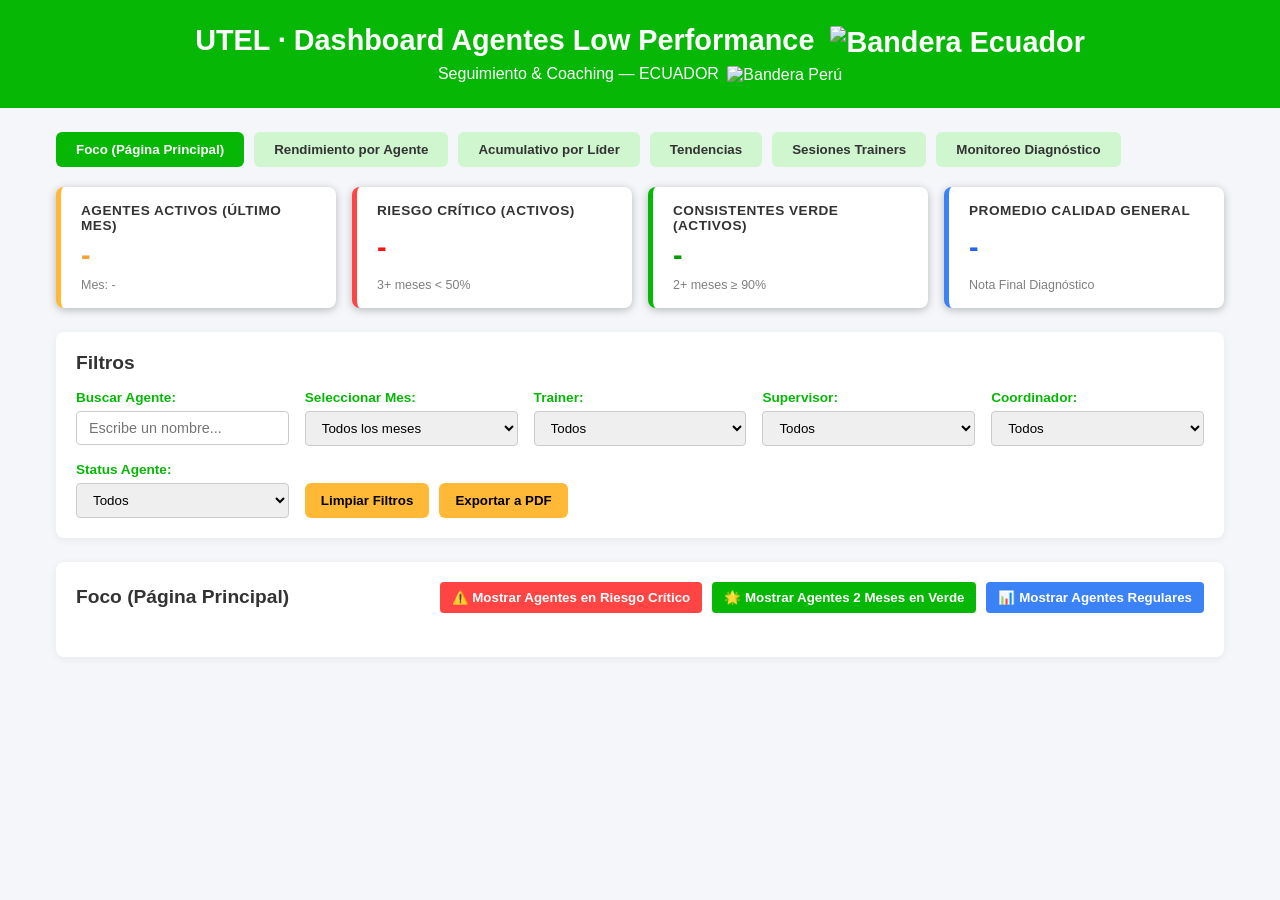
==== index.html @ 26c45c44 "First try with Ecuador Just changed links and Name in title" ====
<!DOCTYPE html> 
<html lang="es">
<head>
  <meta charset="UTF-8">
  <meta name="viewport" content="width=device-width, initial-scale=1.0">
  <title>Dashboard Agentes Low Performance · ECUADOR</title>
  
  <!-- FAVICON DE LA BANDERITA -->
  <link rel="icon" type="image/png" href="https://flagcdn.com/w40/ec.png">
  
  <!-- Estilos propios -->
  <link rel="stylesheet" href="style.css">
  
  <!-- Librerías externas: PapaParse y Chart.js -->
  <script src="https://cdn.jsdelivr.net/npm/papaparse@5.4.1/papaparse.min.js"></script>
  <script src="https://cdn.jsdelivr.net/npm/chart.js"></script>
  <!-- Plugin de Anotaciones para las líneas objetivo -->
  <script src="https://cdn.jsdelivr.net/npm/chartjs-plugin-annotation@2.1.2/dist/chartjs-plugin-annotation.min.js"></script>

  <!-- Librerías para exportar a PDF -->
  <script src="https://cdnjs.cloudflare.com/ajax/libs/jspdf/2.5.1/jspdf.umd.min.js"></script>
  <script src="https://cdnjs.cloudflare.com/ajax/libs/jspdf-autotable/3.5.31/jspdf.plugin.autotable.min.js"></script>

  <script src="https://cdnjs.cloudflare.com/ajax/libs/html2canvas/1.4.1/html2canvas.min.js"></script>
  <script src="https://cdnjs.cloudflare.com/ajax/libs/jspdf/2.5.1/jspdf.umd.min.js"></script>
  <script src="https://cdnjs.cloudflare.com/ajax/libs/jspdf-autotable/3.5.31/jspdf.plugin.autotable.min.js"></script>

</head>
<body>

  <!-- Encabezado / Header -->
  <header class="header">
    <h1>
      UTEL · Dashboard Agentes Low Performance
      <img src="https://flagcdn.com/w40/ec.png" alt="Bandera Ecuador" style="vertical-align: middle; height: 26px; margin-left: 8px; border-radius: 2px;">
    </h1>
    <p>
      Seguimiento & Coaching — ECUADOR 
      <img src="https://flagcdn.com/w20/pe.png" alt="Bandera Perú" style="vertical-align: middle; height: 14px; margin-left: 4px; border-radius: 2px;">
    </p>
  </header>

  <main class="container">

    <!-- PESTAÑAS NAVEGACIÓN -->
    <div class="tabs-container">
      <button class="tab-button active" onclick="switchTab('focus', event)">Foco (Página Principal)</button>
      <button class="tab-button" onclick="switchTab('agents', event)">Rendimiento por Agente</button>
      <button class="tab-button" onclick="switchTab('leaders', event)">Acumulativo por Líder</button>
      <button class="tab-button" onclick="switchTab('trends', event)">Tendencias</button>
      <button class="tab-button" onclick="switchTab('sessions', event)">Sesiones Trainers</button>
      <button class="tab-button" onclick="switchTab('diagnostic', event)">Monitoreo Diagnóstico</button>
    </div>

    <!-- HEADER SUMMARY (KPI CARDS) -->
    <section class="summary-cards-grid">
      <div class="summary-card">
        <div class="summary-card-title">Agentes Activos (Último Mes)</div>
        <div class="summary-card-value" id="kpi-active-agents">-</div>
        <div class="summary-card-sub" id="kpi-active-month">Mes: -</div>
      </div>
      <div class="summary-card border-red">
        <div class="summary-card-title">Riesgo Crítico (Activos)</div>
        <div class="summary-card-value text-red" id="kpi-critical-risk">-</div>
        <div class="summary-card-sub">3+ meses &lt; 50%</div>
      </div>
      <div class="summary-card border-green">
        <div class="summary-card-title">Consistentes Verde (Activos)</div>
        <div class="summary-card-value text-green" id="kpi-consistent-green">-</div>
        <div class="summary-card-sub">2+ meses ≥ 90%</div>
      </div>
      <div class="summary-card border-blue">
        <div class="summary-card-title">Promedio Calidad General</div>
        <div class="summary-card-value text-blue" id="kpi-avg-quality">-</div>
        <div class="summary-card-sub">Nota Final Diagnóstico</div>
      </div>
    </section>

    <!-- BARRA DE FILTROS -->
    <section class="filters-card">
      <h2>Filtros</h2>
      <div class="filters-grid">
        <div>
          <label for="filter-search">Buscar Agente:</label>
          <input type="text" id="filter-search" placeholder="Escribe un nombre..." autocomplete="off">
        </div>
        <div>
          <label for="filter-mes">Seleccionar Mes:</label>
          <select id="filter-mes">
            <option value="todos">Todos los meses</option>
          </select>
        </div>
        <div>
          <label for="filter-trainer">Trainer:</label>
          <select id="filter-trainer"><option value="">Todos</option></select>
        </div>
        <div>
          <label for="filter-supervisor">Supervisor:</label>
          <select id="filter-supervisor"><option value="">Todos</option></select>
        </div>
        <div>
          <label for="filter-coordinador">Coordinador:</label>
          <select id="filter-coordinador"><option value="">Todos</option></select>
        </div>
        <div>
          <label for="filter-status">Status Agente:</label>
          <select id="filter-status"><option value="">Todos</option></select>
        </div>
        <div class="filter-actions-container">
          <button id="btn-reset" type="button" class="btn-filter">Limpiar Filtros</button>
          <button id="btn-export-pdf" type="button" class="btn-filter btn-pdf">Exportar a PDF</button>
        </div>
      </div>
    </section>

    <!-- TAB FOCO: Foco (Página Principal) -->
    <section id="tab-focus" class="table-card tab-content active">
      <div class="table-header-flex">
        <h2>Foco (Página Principal)</h2>
        <div class="header-buttons" style="display: flex; gap: 10px;">
          <button id="btn-critical-risk" type="button" class="btn-risk" onclick="toggleCriticalRiskFilter()">
            ⚠️ Mostrar Agentes en Riesgo Crítico
          </button>
          <button id="btn-consistent-green" type="button" class="btn-green" onclick="toggleConsistentGreenFilter()">
            🌟 Mostrar Agentes 2 Meses en Verde
          </button>
          <button id="btn-regular-performers" type="button" class="btn-regular" onclick="toggleRegularPerformersFilter()">
            📊 Mostrar Agentes Regulares
          </button>
        </div>
      </div>
      <div class="table-wrapper">
        <table id="focus-table">
          <thead></thead>
          <tbody></tbody>
        </table>
      </div>
    </section>

    <!-- TAB 1: Tabla de Agentes Completa -->
    <section id="tab-agents" class="table-card tab-content" style="display: none;">
      <h2>Listado de Agentes</h2>
      <div class="table-wrapper">
        <table id="agents-table">
          <thead>
            <tr>
              <th onclick="handleSort('agents-table', 'PROMOTOR')">Agente</th>
              <th onclick="handleSort('agents-table', 'TRAINER')">Trainer</th>
              <th onclick="handleSort('agents-table', 'SUPERVISOR')">Supervisor</th>
              <th onclick="handleSort('agents-table', 'COORDINADOR')">Coordinador</th>
              <th onclick="handleSort('agents-table', 'META')">Meta</th>
              <th onclick="handleSort('agents-table', 'V1')">V1</th>
              <th onclick="handleSort('agents-table', 'V2')">V2</th>
              <th onclick="handleSort('agents-table', 'V3')">V3</th>
              <th onclick="handleSort('agents-table', 'V4')">V4</th>
              <th onclick="handleSort('agents-table', 'V5')">V5</th>
              <th onclick="handleSort('agents-table', 'CIERRE')">Cierre</th>
              <th onclick="handleSort('agents-table', 'CUMPLIMIENTO MES')">Cumpl. %</th>
              <th onclick="handleSort('agents-table', 'STATUS AGENTE')">Status</th>
              <th onclick="handleSort('agents-table', 'MESES_ACTIVO')">Mes(es) Activo</th>
            </tr>
          </thead>
          <tbody></tbody>
        </table>
      </div>
    </section>

    <!-- TAB 2: Acumulativos por Líder -->
    <section id="tab-leaders" class="tab-content" style="display: none;">
      <div class="table-card" style="margin-bottom: 25px;">
        <h2>Acumulativo por Supervisor</h2>
        <div class="table-wrapper">
          <table id="supervisors-table">
            <thead>
              <tr>
                <th onclick="handleSort('supervisors-table', 'leader')">Supervisor</th>
                <th onclick="handleSort('supervisors-table', 'agentsCount')">Agentes a Cargo</th>
                <th onclick="handleSort('supervisors-table', 'metaTotal')">Meta Total</th>
                <th onclick="handleSort('supervisors-table', 'v1')">V1</th>
                <th onclick="handleSort('supervisors-table', 'v2')">V2</th>
                <th onclick="handleSort('supervisors-table', 'v3')">V3</th>
                <th onclick="handleSort('supervisors-table', 'v4')">V4</th>
                <th onclick="handleSort('supervisors-table', 'v5')">V5</th>
                <th onclick="handleSort('supervisors-table', 'cierre')">Cierre Total</th>
                <th onclick="handleSort('supervisors-table', 'compliancePct')">Cumplimiento Promedio %</th>
              </tr>
            </thead>
            <tbody></tbody>
          </table>
        </div>
      </div>

      <div class="table-card">
        <h2>Acumulativo por Coordinador</h2>
        <div class="table-wrapper">
          <table id="coordinators-table">
            <thead>
              <tr>
                <th onclick="handleSort('coordinators-table', 'leader')">Coordinador</th>
                <th onclick="handleSort('coordinators-table', 'agentsCount')">Agentes a Cargo</th>
                <th onclick="handleSort('coordinators-table', 'metaTotal')">Meta Total</th>
                <th onclick="handleSort('coordinators-table', 'v1')">V1</th>
                <th onclick="handleSort('coordinators-table', 'v2')">V2</th>
                <th onclick="handleSort('coordinators-table', 'v3')">V3</th>
                <th onclick="handleSort('coordinators-table', 'v4')">V4</th>
                <th onclick="handleSort('coordinators-table', 'v5')">V5</th>
                <th onclick="handleSort('coordinators-table', 'cierre')">Cierre Total</th>
                <th onclick="handleSort('coordinators-table', 'compliancePct')">Cumplimiento Promedio %</th>
              </tr>
            </thead>
            <tbody></tbody>
          </table>
        </div>
      </div>
    </section>

    <!-- TAB 3: Tendencias -->
    <section id="tab-trends" class="tab-content" style="display: none;">
      <div class="subtabs-container" style="margin-bottom: 15px; display: flex; gap: 8px;">
        <button class="subtab-button active" onclick="switchSubTab('trends-agent', event)">Por Agente</button>
        <button class="subtab-button" onclick="switchSubTab('trends-leader', event)">Por Líder</button>
        <button class="subtab-button" onclick="switchSubTab('trends-global', event)">Global</button>
      </div>
    
      <div id="subtab-trends-agent" class="subtab-content">
        <div id="agent-trends-cards-container" class="agent-cards-grid"></div>
      </div>
    
      <div id="subtab-trends-leader" class="subtab-content" style="display: none;">
        <!-- Gráfico: Promotores por Supervisor -->
        <div class="chart-card" style="margin-bottom: 24px;">
          <div class="chart-wrapper">
            <canvas id="chartPromotoresPorLider"></canvas>
          </div>
        </div>

        <!-- Gráfico de líneas: Cumplimiento % por Supervisor -->
        <div class="chart-card" style="margin-bottom: 24px;">
          <div class="chart-wrapper">
            <canvas id="chartCumplimientoPorLider"></canvas>
          </div>
        </div>

        <!-- Gráfico: Ventas por Supervisor -->
        <div class="chart-card">
          <div class="chart-wrapper">
            <canvas id="chartAgentesPorLider"></canvas>
          </div>
        </div>
      </div>

      <!-- Subpestaña Global con los 3 gráficos -->
      <div id="subtab-trends-global" class="subtab-content" style="display: none;">
        <!-- Gráfico 1: Ventas vs Meta -->
        <div class="chart-card" style="margin-bottom: 24px;">
          <div class="chart-wrapper">
            <canvas id="chartGlobalVentas"></canvas>
          </div>
        </div>

        <!-- Gráfico 2: Ventas por Semana (V1 a V5) -->
        <div class="chart-card" style="margin-bottom: 24px;">
          <div class="chart-wrapper">
            <canvas id="chartGlobalSemanas"></canvas>
          </div>
        </div>

        <!-- Gráfico 3: Semáforo Global por Mes (Barras Apiladas) -->
        <div class="chart-card" style="margin-bottom: 24px;">
          <div class="chart-wrapper">
            <canvas id="chartGlobalSemaforo"></canvas>
          </div>
        </div>
      </div>
    </section>

    <!-- TAB 4: Sesiones Trainers -->
    <section id="tab-sessions" class="tab-content" style="display: none;">
      <div id="trainer-sessions-container" class="sessions-cards-grid"></div>
    </section>

    <!-- TAB 5: Monitoreo Diagnóstico -->
    <section id="tab-diagnostic" class="tab-content" style="display: none;">
    
      <!-- Gráfico de Dispersión Calidad vs. Cumplimiento -->
      <div class="chart-card" style="margin-bottom: 24px;">
        <h2>Matriz de Correlación: Calidad vs. Cumplimiento</h2>
        <div class="chart-wrapper" style="height: 400px;">
          <canvas id="chartQualityVsPerformance"></canvas>
        </div>
      </div>

      <!-- 2. Tabla de Evaluación -->
      <div class="table-card">
        <h2>Evaluación y Diagnóstico por Agente</h2>
        <div class="table-wrapper">
          <table id="diagnostic-table">
            <thead>
              <tr>
                <th onclick="handleSort('diagnostic-table', 'PROMOTOR')">Agente</th>
                <th onclick="handleSort('diagnostic-table', '_MES_ORIGEN')">Mes</th>
                <th onclick="handleSort('diagnostic-table', 'NOTA HABILIDADES COMUNICATIVAS')">Hab. Comunicativas</th>
                <th onclick="handleSort('diagnostic-table', 'NOTA SONDEO')">Sondeo</th>
                <th onclick="handleSort('diagnostic-table', 'NOTA PERSONALIZACIÓN')">Personalización</th>
                <th onclick="handleSort('diagnostic-table', 'NOTA MANEJO DE OBJECIONES')">Manejo Objeciones</th>
                <th onclick="handleSort('diagnostic-table', 'NOTA CIERRE')">Nota Cierre</th>
                <th onclick="handleSort('diagnostic-table', 'NOTA FINAL')">Nota Final</th>
                <th onclick="handleSort('diagnostic-table', 'CIERRE')">Cierre</th>
                <th onclick="handleSort('diagnostic-table', 'CUMPLIMIENTO MES')">Cumpl. %</th>
              </tr>
            </thead>
            <tbody></tbody>
          </table>
        </div>
      </div>
    </section>

  </main>

  <script src="script.js"></script>
</body>
</html>
---- style.css ----
/* Reset básico de estilos */
* {
  box-sizing: border-box;
  margin: 0;
  padding: 0;
  font-family: 'Segoe UI', Tahoma, Geneva, Verdana, sans-serif;
}

body {
  background-color: #f4f6f9;
  color: #333;
  padding-bottom: 40px;
}

.header {
  background-color: #06b706;
  color: #ffffff;
  padding: 24px 32px;
  text-align: center;
}

.header h1 {
  font-size: 1.8rem;
  margin-bottom: 6px;
}

.container {
  max-width: 1200px;
  margin: 24px auto;
  padding: 0 16px;
}

.filters-card, .table-card {
  background: #ffffff;
  border-radius: 8px;
  padding: 20px;
  margin-bottom: 24px;
  box-shadow: 0 2px 8px rgba(0,0,0,0.06);
}

.filters-card h2, .table-card h2 {
  font-size: 1.2rem;
  margin-bottom: 16px;
  color: #333;
}

.filters-grid {
  display: grid;
  grid-template-columns: repeat(auto-fit, minmax(200px, 1fr));
  gap: 16px;
}

.filters-grid label {
  display: block;
  font-size: 0.85rem;
  font-weight: 600;
  margin-bottom: 6px;
  color: #06b706;
}

.filters-grid select {
  width: 100%;
  padding: 8px 12px;
  border: 1px solid #ccc;
  border-radius: 4px;
  outline: none;
}

.table-wrapper {
  overflow-x: auto;
}

table {
  width: 100%;
  border-collapse: collapse;
  margin-top: 8px;
}

th, td {
  padding: 12px 14px;
  text-align: left;
  border-bottom: 1px solid #06b70652;
  font-size: 0.9rem;
}

th {
  background-color: #f1fcf8;
  color: #333;
  font-weight: 600;
  cursor: pointer;
  user-select: none;
}

tr:hover {
  background-color: #f1fcf8;
}

th:hover {
  background-color: #d0f6d0;
}

/* Indicadores de color para Cumplimiento */
.status-dot {
  display: inline-block;
  width: 10px;
  height: 10px;
  border-radius: 50%;
  margin-right: 8px;
}

.dot-red {
  background-color: #ff4444 !important;
  -webkit-print-color-adjust: exact !important;
  print-color-adjust: exact !important;
}

.dot-yellow {
  background-color: #ffb937 !important;
  -webkit-print-color-adjust: exact !important;
  print-color-adjust: exact !important;
}

.dot-green {
  background-color: #06b706 !important;
  -webkit-print-color-adjust: exact !important;
  print-color-adjust: exact !important;
}

/* Navegación por Tabs */
.tabs-container {
  display: flex;
  gap: 10px;
  margin-bottom: 20px;
}

.tab-button {
  padding: 10px 20px;
  background-color: #d0f6d0;
  border: none;
  border-radius: 6px;
  font-weight: bold;
  color: #333;
  cursor: pointer;
  transition: all 0.2s ease;
}

.tab-button.active {
  background-color: #06b706;
  color: #ffffff;
}

.tab-button:hover:not(.active) {
  background-color: #abe8ab;
}

.sessions-cards-grid {
  display: flex;
  flex-direction: column;
  gap: 15px;
}

.agent-session-card {
  background: #ffffff;
  border-radius: 8px;
  padding: 18px;
  box-shadow: 0 2px 5px #ccc;
}

.filters-grid input[type="text"] {
  width: 100%;
  padding: 8px 12px;
  border: 1px solid #ccc;
  border-radius: 4px;
  outline: none;
  font-size: 0.9rem;
}

.filters-grid input[type="text"]:focus {
  border-color: #3b82f6;
  box-shadow: 0 0 0 2px #d0f6d0;
}

/* Botones Foco */
.btn-risk {
  background-color: #ff4444;
  color: #ffffff;
  border: none;
  padding: 8px 12px;
  border-radius: 4px;
  cursor: pointer;
  font-weight: bold;
  transition: background 0.2s;
}

.btn-risk:hover {
  background-color: #ff1111;
}

.btn-risk.active {
  background-color: #cd0000;
  box-shadow: inset 0 0 5px #00000080;
  border: 1px solid #000000;
}

.table-header-flex {
  display: flex;
  justify-content: space-between;
  align-items: center;
  margin-bottom: 16px;
}

.table-header-flex h2 {
  margin-bottom: 0;
}

.btn-green {
  background-color: #06b706;
  color: #ffffff;
  border: none;
  padding: 8px 12px;
  border-radius: 4px;
  cursor: pointer;
  font-weight: bold;
  transition: background 0.2s, box-shadow 0.2s;
}

.btn-green:hover {
  background-color: #059e05;
}

.btn-green.active {
  background-color: #048604;
  box-shadow: inset 0 0 5px #00000080;
  border: 1px solid #000000;
}

.btn-regular {
  background-color: #3b82f6;
  color: #ffffff;
  border: none;
  padding: 8px 12px;
  border-radius: 4px;
  cursor: pointer;
  font-weight: bold;
  transition: background 0.2s, box-shadow 0.2s;
}

.btn-regular:hover {
  background-color: #2563eb;
}

.btn-regular.active {
  background-color: #1a48ca;
  box-shadow: inset 0 0 5px ##00000080;
  border: 1px solid #000000;
}

/* Score Badges */
.score-badge {
  display: inline-block;
  padding: 4px 10px;
  border-radius: 12px;
  font-weight: bold;
  font-size: 0.85em;
  text-align: center;
  min-width: 55px;
}

.score-badge.red {
  background-color: #fee2e2;
  color: #991b1b;
  border: 1px solid #ff4444;
}

.score-badge.yellow {
  background-color: #fef3c7;
  color: #92400e;
  border: 1px solid #ffb937;
}

.score-badge.green {
  background-color: #d1fae5;
  color: #065f46;
  border: 1px solid #06b706;
}

/* Subpestañas */
.subtab-button {
  padding: 6px 14px;
  background-color: #f1fcf8;
  border: 1px solid #06b706;
  border-radius: 4px;
  font-size: 0.85rem;
  font-weight: 600;
  color: #06b706;
  cursor: pointer;
  transition: all 0.2s ease;
}

.subtab-button.active {
  background-color: #059e05;
  color: #ffffff;
  border-color: #048604;
}

.subtab-button:hover:not(.active) {
  background-color: #d0f6d0;
  color: #06b706;
}

/* KPI Summary Cards */
.summary-cards-grid {
  display: grid;
  grid-template-columns: repeat(auto-fit, minmax(220px, 1fr));
  gap: 16px;
  margin-bottom: 24px;
}

.summary-card {
  background: #ffffff;
  border-radius: 8px;
  padding: 16px 20px;
  box-shadow: 0 2px 8px #00000040;
  border-left: 5px solid #ffb937;
  display: flex;
  flex-direction: column;
  justify-content: space-between;
}

.summary-card.border-red { border-left-color: #ff4444; }
.summary-card.border-green { border-left-color: #06b706; }
.summary-card.border-blue { border-left-color: #3b82f6; }

.summary-card-title {
  font-size: 0.85rem;
  font-weight: 600;
  color: #333;
  text-transform: uppercase;
  letter-spacing: 0.5px;
}

.summary-card-value {
  font-size: 1.8rem;
  font-weight: 700;
  color: #f4a134;
  margin: 6px 0;
}

.summary-card-value.text-red { color: #ff1111; }
.summary-card-value.text-green { color: #059e05; }
.summary-card-value.text-blue { color: #2563eb; }

.summary-card-sub {
  font-size: 0.78rem;
  color: #00000080;
  font-weight: 500;
}

.active-month-badge {
  display: inline-block;
  padding: 3px 8px;
  background-color: #e2e8f0;
  border: 1px solid #ccc;
  border-radius: 5px;
  font-weight: 700;
  color: #333;
  box-shadow: 0 1px 2px #00000040;
}

/* Gráficos y Cards */
.agent-cards-grid {
  display: grid;
  grid-template-columns: repeat(auto-fit, minmax(380px, 1fr));
  gap: 20px;
}

.agent-trend-card, .chart-card {
  background: #ffffff;
  border-radius: 8px;
  padding: 16px;
  box-shadow: 0 2px 8px #00000040;
  border: 1px solid #ccc;
}

.agent-chart-container {
  position: relative;
  height: 250px;
  width: 100%;
}

/* Contenedor flexible para los dos botones en paralelo */
.filter-actions-container {
  display: flex;
  gap: 10px;
  align-items: center;
  margin-top: auto; /* Para alinearse verticalmente con el input de al lado */
}

/* Estilo base compartido por ambos botones */
.btn-filter {
  padding: 10px 16px;
  border-radius: 6px;
  font-weight: 600;
  cursor: pointer;
  border: none;
  background-color: #ffb937;
  color: #000000;
  white-space: nowrap;
  transition: background-color 0.2s ease, opacity 0.2s ease;
}

.btn-filter:hover {
  background-color: #f4a134;
}

/* Opcional: Si quieres un color distinto para el botón de PDF, cambia background-color aquí */
.btn-pdf {
  background-color: #ffb937; 
}

/* Opcional: Si quieres un color distinto para el botón de PDF cuando el cursor pasa por encima, cambia background-color aquí */
.btn-pdf:hover {
  background-color: #f4a134;
}

.chart-wrapper {
  position: relative;
  width: 100%;
  height: 400px; /* Incrementa la altura visual para que los textos e histogramas no se encimen */
}

@media print {
  * {
    -webkit-print-color-adjust: exact !important;
    print-color-adjust: exact !important;
  }
}
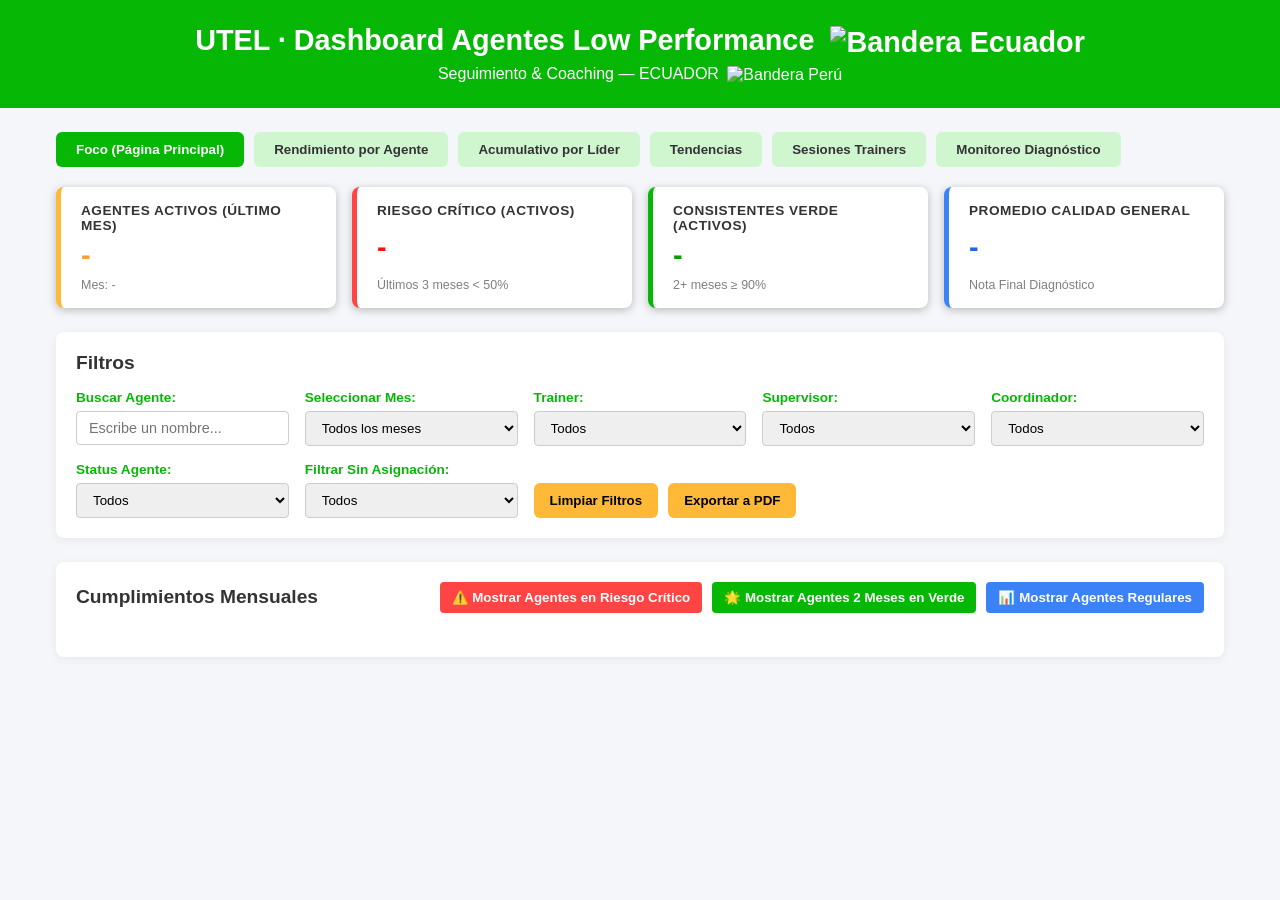
==== commit 1c0749ee: "More changes Cambios hechos: Añadí Tabla por Trainer en "Acumulativo por Líder" En las tablas de "" ====
--- a/index.html
+++ b/index.html
@@ -1,4 +1,4 @@
-<!DOCTYPE html> 
+<!DOCTYPE html>
 <html lang="es">
 <head>
   <meta charset="UTF-8">
@@ -36,7 +36,7 @@
     </h1>
     <p>
       Seguimiento & Coaching — ECUADOR 
-      <img src="https://flagcdn.com/w20/pe.png" alt="Bandera Perú" style="vertical-align: middle; height: 14px; margin-left: 4px; border-radius: 2px;">
+      <img src="https://flagcdn.com/w40/ec.png" alt="Bandera Perú" style="vertical-align: middle; height: 14px; margin-left: 4px; border-radius: 2px;">
     </p>
   </header>
 
@@ -62,7 +62,7 @@
       <div class="summary-card border-red">
         <div class="summary-card-title">Riesgo Crítico (Activos)</div>
         <div class="summary-card-value text-red" id="kpi-critical-risk">-</div>
-        <div class="summary-card-sub">3+ meses &lt; 50%</div>
+        <div class="summary-card-sub">Últimos 3 meses &lt; 50%</div>
       </div>
       <div class="summary-card border-green">
         <div class="summary-card-title">Consistentes Verde (Activos)</div>
@@ -106,6 +106,16 @@
           <label for="filter-status">Status Agente:</label>
           <select id="filter-status"><option value="">Todos</option></select>
         </div>
+        <div>
+          <label for="filter-unassigned">Filtrar Sin Asignación:</label>
+          <select id="filter-unassigned">
+            <option value="">Todos</option>
+            <option value="sin_coordinador">Sin Coordinador</option>
+            <option value="sin_supervisor">Sin Supervisor</option>
+            <option value="sin_trainer">Sin Trainer</option>
+            <option value="sin_lider">Sin Ningún Líder</option>
+          </select>
+        </div>
         <div class="filter-actions-container">
           <button id="btn-reset" type="button" class="btn-filter">Limpiar Filtros</button>
           <button id="btn-export-pdf" type="button" class="btn-filter btn-pdf">Exportar a PDF</button>
@@ -116,7 +126,7 @@
     <!-- TAB FOCO: Foco (Página Principal) -->
     <section id="tab-focus" class="table-card tab-content active">
       <div class="table-header-flex">
-        <h2>Foco (Página Principal)</h2>
+        <h2>Cumplimientos Mensuales</h2>
         <div class="header-buttons" style="display: flex; gap: 10px;">
           <button id="btn-critical-risk" type="button" class="btn-risk" onclick="toggleCriticalRiskFilter()">
             ⚠️ Mostrar Agentes en Riesgo Crítico
@@ -139,7 +149,7 @@
 
     <!-- TAB 1: Tabla de Agentes Completa -->
     <section id="tab-agents" class="table-card tab-content" style="display: none;">
-      <h2>Listado de Agentes</h2>
+      <h2>Información y Rendimiento por Agente</h2>
       <div class="table-wrapper">
         <table id="agents-table">
           <thead>
@@ -167,6 +177,33 @@
 
     <!-- TAB 2: Acumulativos por Líder -->
     <section id="tab-leaders" class="tab-content" style="display: none;">
+      
+      <!-- Acumulativo por Trainer -->
+      <div class="table-card" style="margin-bottom: 25px;">
+        <h2>Acumulativo por Trainer</h2>
+        <div class="table-wrapper">
+          <table id="trainers-table">
+            <thead>
+              <tr>
+                <th onclick="handleSort('trainers-table', 'leader')">Trainer</th>
+                <th onclick="handleSort('trainers-table', 'uniqueAgentsCount')">Agentes Únicos a Cargo</th>
+                <th onclick="handleSort('trainers-table', 'recordsCount')">Cantidad de Registros</th>
+                <th onclick="handleSort('trainers-table', 'metaTotal')">Meta Total</th>
+                <th onclick="handleSort('trainers-table', 'v1')">V1</th>
+                <th onclick="handleSort('trainers-table', 'v2')">V2</th>
+                <th onclick="handleSort('trainers-table', 'v3')">V3</th>
+                <th onclick="handleSort('trainers-table', 'v4')">V4</th>
+                <th onclick="handleSort('trainers-table', 'v5')">V5</th>
+                <th onclick="handleSort('trainers-table', 'cierre')">Cierre Total</th>
+                <th onclick="handleSort('trainers-table', 'compliancePct')">Cumplimiento Promedio %</th>
+              </tr>
+            </thead>
+            <tbody></tbody>
+          </table>
+        </div>
+      </div>
+
+      <!-- Acumulativo por Supervisor -->
       <div class="table-card" style="margin-bottom: 25px;">
         <h2>Acumulativo por Supervisor</h2>
         <div class="table-wrapper">
@@ -174,7 +211,8 @@
             <thead>
               <tr>
                 <th onclick="handleSort('supervisors-table', 'leader')">Supervisor</th>
-                <th onclick="handleSort('supervisors-table', 'agentsCount')">Agentes a Cargo</th>
+                <th onclick="handleSort('supervisors-table', 'uniqueAgentsCount')">Agentes Únicos a Cargo</th>
+                <th onclick="handleSort('supervisors-table', 'recordsCount')">Cantidad de Registros</th>
                 <th onclick="handleSort('supervisors-table', 'metaTotal')">Meta Total</th>
                 <th onclick="handleSort('supervisors-table', 'v1')">V1</th>
                 <th onclick="handleSort('supervisors-table', 'v2')">V2</th>
@@ -190,6 +228,7 @@
         </div>
       </div>
 
+      <!-- Acumulativo por Coordinador -->
       <div class="table-card">
         <h2>Acumulativo por Coordinador</h2>
         <div class="table-wrapper">
@@ -197,7 +236,8 @@
             <thead>
               <tr>
                 <th onclick="handleSort('coordinators-table', 'leader')">Coordinador</th>
-                <th onclick="handleSort('coordinators-table', 'agentsCount')">Agentes a Cargo</th>
+                <th onclick="handleSort('coordinators-table', 'uniqueAgentsCount')">Agentes Únicos a Cargo</th>
+                <th onclick="handleSort('coordinators-table', 'recordsCount')">Cantidad de Registros</th>
                 <th onclick="handleSort('coordinators-table', 'metaTotal')">Meta Total</th>
                 <th onclick="handleSort('coordinators-table', 'v1')">V1</th>
                 <th onclick="handleSort('coordinators-table', 'v2')">V2</th>
@@ -212,6 +252,7 @@
           </table>
         </div>
       </div>
+
     </section>
 
     <!-- TAB 3: Tendencias -->
--- a/style.css
+++ b/style.css
@@ -1,3 +1,5 @@
+/*Ecuador*/ 
+
 /* Reset básico de estilos */
 * {
   box-sizing: border-box;
@@ -374,7 +376,28 @@
   gap: 20px;
 }
 
-.agent-trend-card, .chart-card {
+.agent-trend-card {
+  background: #ffffff;
+  border-radius: 8px;
+  padding: 16px;
+  box-shadow: 0 2px 8px #00000040;
+  border: 1px solid #ccc;
+  flex-direction: column;
+}
+
+.agent-trend-header {
+  margin-bottom: 12px;
+  border-bottom: 1px solid #e2e8f0;
+  padding-bottom: 8px;
+}
+
+.agent-trend-header h3 {
+  font-size: 1.1rem;
+  color: #333;
+  margin: 0;
+}
+
+.chart-card {
   background: #ffffff;
   border-radius: 8px;
   padding: 16px;
@@ -399,10 +422,10 @@
 /* Estilo base compartido por ambos botones */
 .btn-filter {
   padding: 10px 16px;
+  border: none;
   border-radius: 6px;
   font-weight: 600;
   cursor: pointer;
-  border: none;
   background-color: #ffb937;
   color: #000000;
   white-space: nowrap;
@@ -413,12 +436,11 @@
   background-color: #f4a134;
 }
 
-/* Opcional: Si quieres un color distinto para el botón de PDF, cambia background-color aquí */
+/* Opcional: Color distinto para el botón de PDF y hover, cambia background-color de ambas opciones aquí */
 .btn-pdf {
   background-color: #ffb937; 
 }
 
-/* Opcional: Si quieres un color distinto para el botón de PDF cuando el cursor pasa por encima, cambia background-color aquí */
 .btn-pdf:hover {
   background-color: #f4a134;
 }
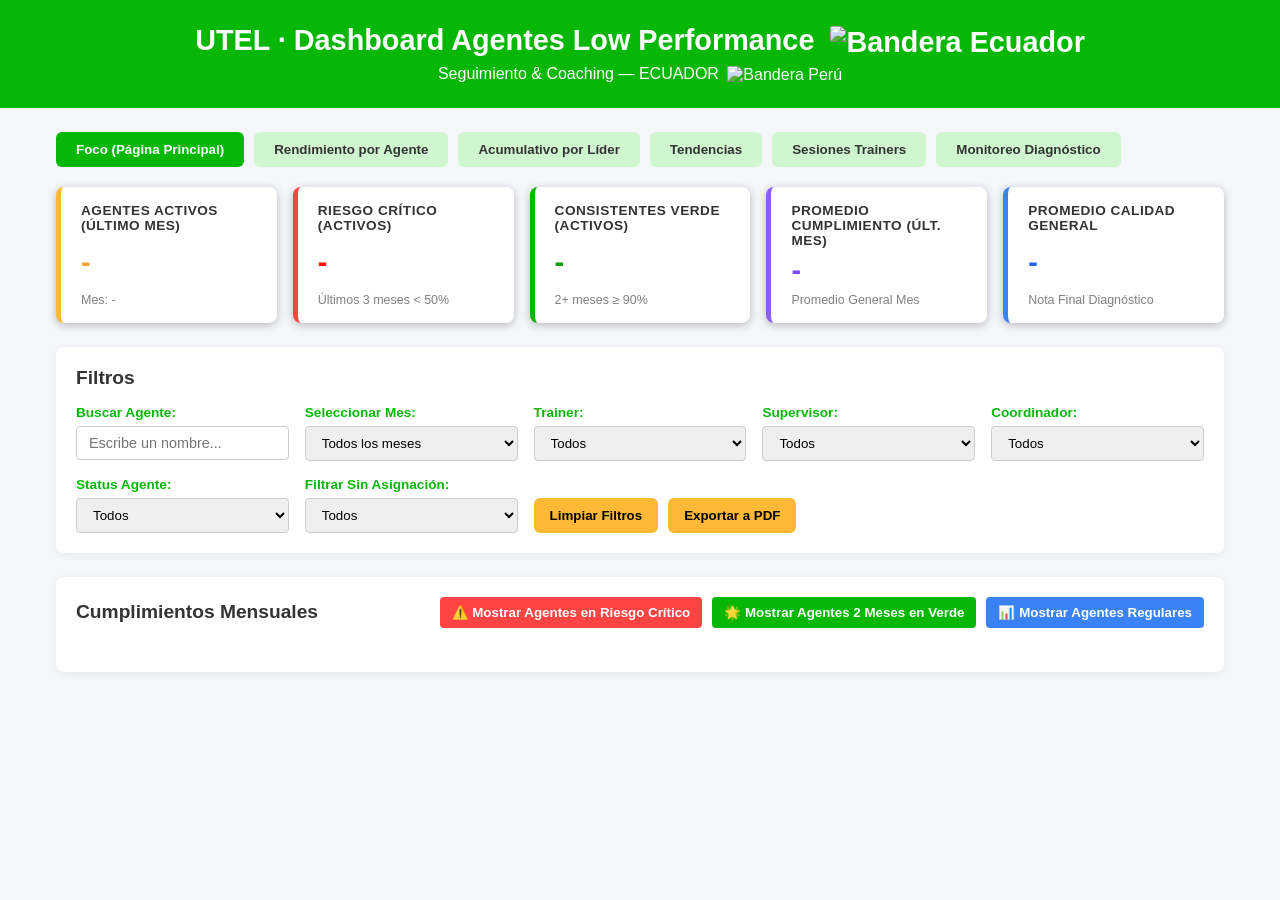
==== commit 97bdc488: "Added new KPI card % Cumpl. average" ====
--- a/index.html
+++ b/index.html
@@ -68,6 +68,11 @@
         <div class="summary-card-title">Consistentes Verde (Activos)</div>
         <div class="summary-card-value text-green" id="kpi-consistent-green">-</div>
         <div class="summary-card-sub">2+ meses ≥ 90%</div>
+      </div>
+      <div class="summary-card border-purple">
+        <div class="summary-card-title">Promedio Cumplimiento (Últ. Mes)</div>
+        <div class="summary-card-value text-purple" id="kpi-avg-compliance">-</div>
+        <div class="summary-card-sub">Promedio General Mes</div>
       </div>
       <div class="summary-card border-blue">
         <div class="summary-card-title">Promedio Calidad General</div>
--- a/style.css
+++ b/style.css
@@ -332,6 +332,7 @@
 .summary-card.border-red { border-left-color: #ff4444; }
 .summary-card.border-green { border-left-color: #06b706; }
 .summary-card.border-blue { border-left-color: #3b82f6; }
+.summary-card.border-purple { border-left-color: #8b5cf6; }
 
 .summary-card-title {
   font-size: 0.85rem;
@@ -351,6 +352,7 @@
 .summary-card-value.text-red { color: #ff1111; }
 .summary-card-value.text-green { color: #059e05; }
 .summary-card-value.text-blue { color: #2563eb; }
+.summary-card-value.text-purple { color: #7e49f5; }
 
 .summary-card-sub {
   font-size: 0.78rem;
